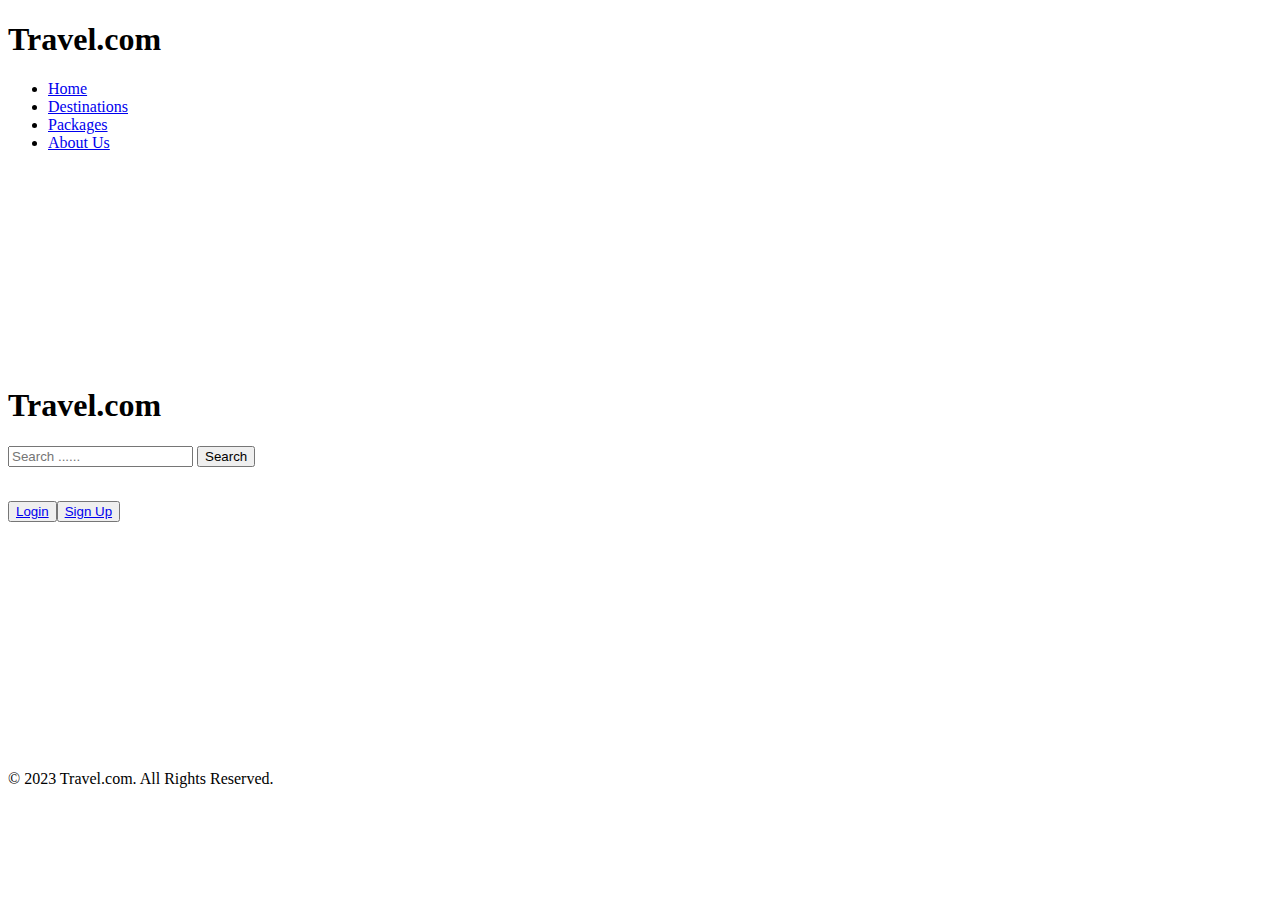
==== index.html @ 2d32cb65 "Update and rename Travel.com/Home Page/index.html to index.html" ====
<!DOCTYPE html>
<html>
<head>
	<meta charset="UTF-8">
	<meta name="viewport" content="width=device-width, initial-scale=1.0">
	<title>Travel.com</title>
	<link rel="stylesheet" href="Style.css">
</head>
<body>
	<main>
		<header>
			<div class="logo">
				<h1> Travel.com</h1>
			</div>
			<nav>
				<ul>
					<li><a href="C:\Users\Roshan Kumar S\Desktop\Travel.com\Home Page\Home Page.html" class="active">Home</a></li>
					<li><a href="C:\Users\Roshan Kumar S\Desktop\Travel.com\Destination\destination.html">Destinations</a></li>
					<li><a href="C:\Users\Roshan Kumar S\Desktop\Travel.com\Price Plan\Price Plan.html">Packages</a></li>
					<li><a href="C:\Users\Roshan Kumar S\Desktop\Travel.com\About Us\aboutus.html">About Us</a></li>
				</ul>
			</nav>

		</header>
		<section class="section1">
			<br /><br /><br /><br /><br /><br /><br /><br /><br /><br /><br />
			<h1 class="h1">Travel.com</h1>
			<div class="search">
				<input type="text" placeholder="Search ......">
				<button>Search</button>
			</div>
			<br />
			<p>

				<button class="addbutton">
					<a href="Login Page.html">Login</a></buttonclass="addbutton">
					<button class="addbutton"><a href="signup.html">Sign Up</a></button>
			</p>
		</section>
		<br />
		<br />
		<br />
		<br />
		<br />
		<br />
		<br />
		<br />
		<br />
		<br />
		<br />

		<br />

		<footer>
			<p>&copy; 2023 Travel.com. All Rights Reserved.</p>
		</footer>
	</main>

</body>
</html>
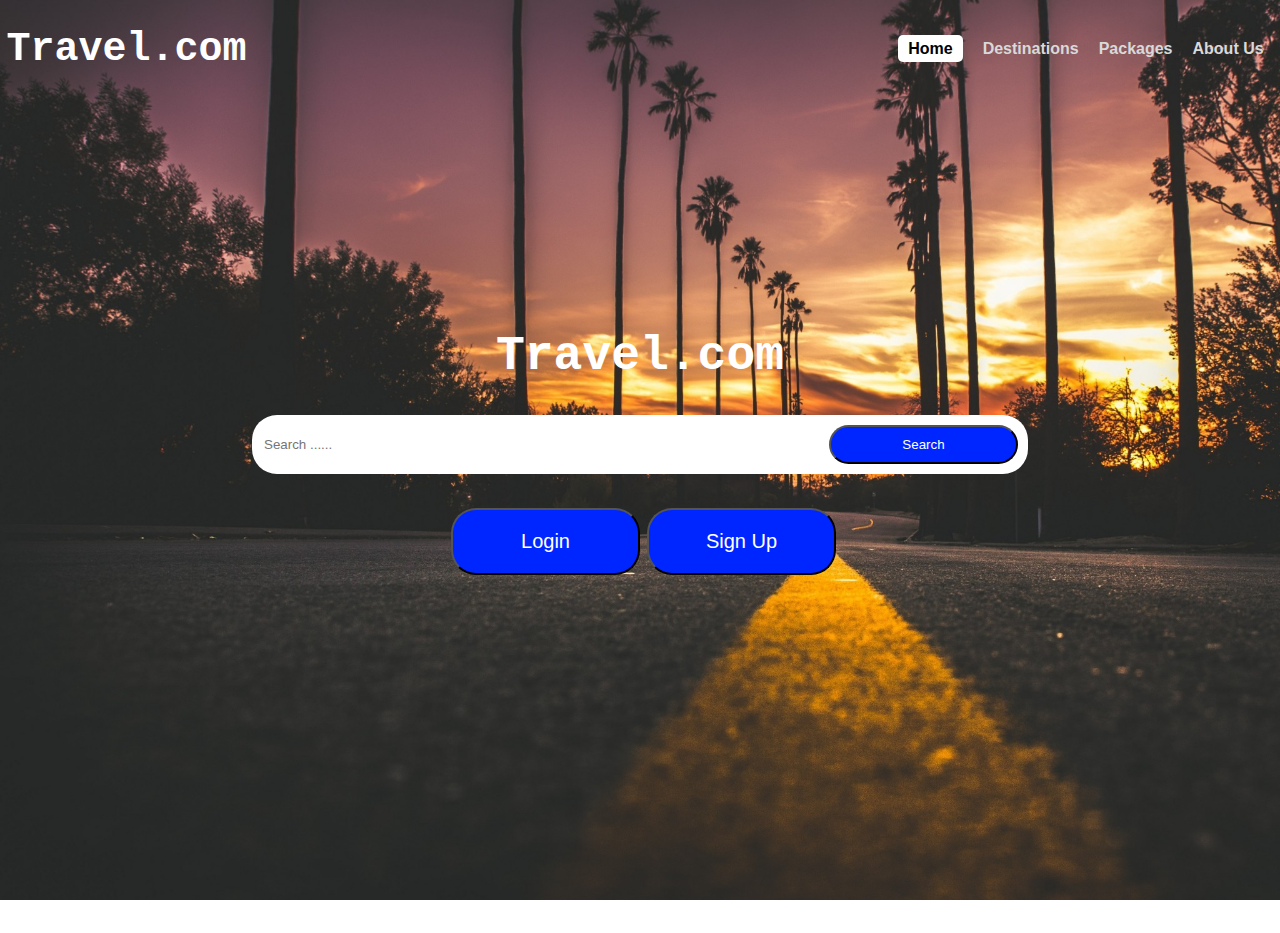
==== commit d48ed16c: "Update index.html" ====
--- a/index.html
+++ b/index.html
@@ -4,7 +4,7 @@
 	<meta charset="UTF-8">
 	<meta name="viewport" content="width=device-width, initial-scale=1.0">
 	<title>Travel.com</title>
-	<link rel="stylesheet" href="Style.css">
+	<link rel="stylesheet" href="Travel.com/Home Page/Style.css">
 </head>
 <body>
 	<main>
@@ -14,10 +14,10 @@
 			</div>
 			<nav>
 				<ul>
-					<li><a href="C:\Users\Roshan Kumar S\Desktop\Travel.com\Home Page\Home Page.html" class="active">Home</a></li>
-					<li><a href="C:\Users\Roshan Kumar S\Desktop\Travel.com\Destination\destination.html">Destinations</a></li>
-					<li><a href="C:\Users\Roshan Kumar S\Desktop\Travel.com\Price Plan\Price Plan.html">Packages</a></li>
-					<li><a href="C:\Users\Roshan Kumar S\Desktop\Travel.com\About Us\aboutus.html">About Us</a></li>
+					<li><a href="index.html" class="active">Home</a></li>
+					<li><a href="Travel.com/Destination/destination.html">Destinations</a></li>
+					<li><a href="Travel.com/Price Plan/Price Plan.html">Packages</a></li>
+					<li><a href="Travel.com/About Us/aboutus.html">About Us</a></li>
 				</ul>
 			</nav>
 
--- a/Travel.com/Home Page/Style.css
+++ b/Travel.com/Home Page/Style.css
@@ -0,0 +1,123 @@
+﻿body {
+    margin: 0;
+    padding: 0;
+    background-image: url("bg.jpg");
+    color: #fff;
+    text-align: center;
+    background-image: url(bg.jpg);
+    background-size: cover;
+    background-repeat: no-repeat;
+    background-attachment: fixed;
+    font-family: Arial, sans-serif;
+
+}
+
+main{
+    margin: .5%;
+    margin-top: auto;
+}
+/* header styling */
+header {
+    display: flex;
+    flex-direction: row;
+    justify-content: space-between;
+    align-items: center;
+    color: white;    
+}
+
+.logo {
+    font-size: 20px;
+    font-weight: bold;
+    font-family: monospace;
+}
+
+
+nav {
+    display: flex;
+    justify-content: center;
+    align-items: center;
+}
+
+    nav ul {
+        list-style: none;
+        display: flex;
+    }
+
+    nav li {
+        margin: 0 10px;
+        font-weight: bold;
+    }
+
+    nav a {
+        color: #D9D9D9;
+        text-decoration: none;
+    }
+
+        nav a.active {
+            color: #000000;
+            background-color: #fff;
+            padding: 5px 10px;
+            border-radius: 5px;
+        }
+
+
+       
+.section1 {
+    justify-content: center;
+    align-items: center;
+    height: 15cm;
+    margin: auto;
+}
+
+.search {
+    display: flex;
+    align-items: center;
+    border-radius: 25px;
+    padding: 10px;
+    
+    background-color: #fff;
+    width: 20cm;
+    margin-left:auto;
+    margin-right:auto;
+}
+    
+    .search input[type="text"] {
+        border: none;
+        outline:none;
+        flex-grow: 1;
+        
+    }
+.search button {
+
+  background-color: #0026ff;
+  color: #fff;
+  padding:10px;
+  border-radius: 25px;
+  margin-left: 7px;
+  cursor: pointer;
+  width:5cm;
+}
+.addbutton {
+    background-color: #0026ff;
+    color: #fff;
+    border-radius: 25px;
+    margin-left: 7px;
+    cursor: pointer;
+    width: 5cm;
+    padding: 20px;
+    font-size:20px;
+}
+a{
+    color:#fff;
+    text-decoration: none;
+}
+.h1 {
+    font-size: 48px;
+    font-weight: bold;
+    font-family: monospace;
+}
+footer {
+    color: #fff;
+    padding: 0px;
+    text-align: center;
+}